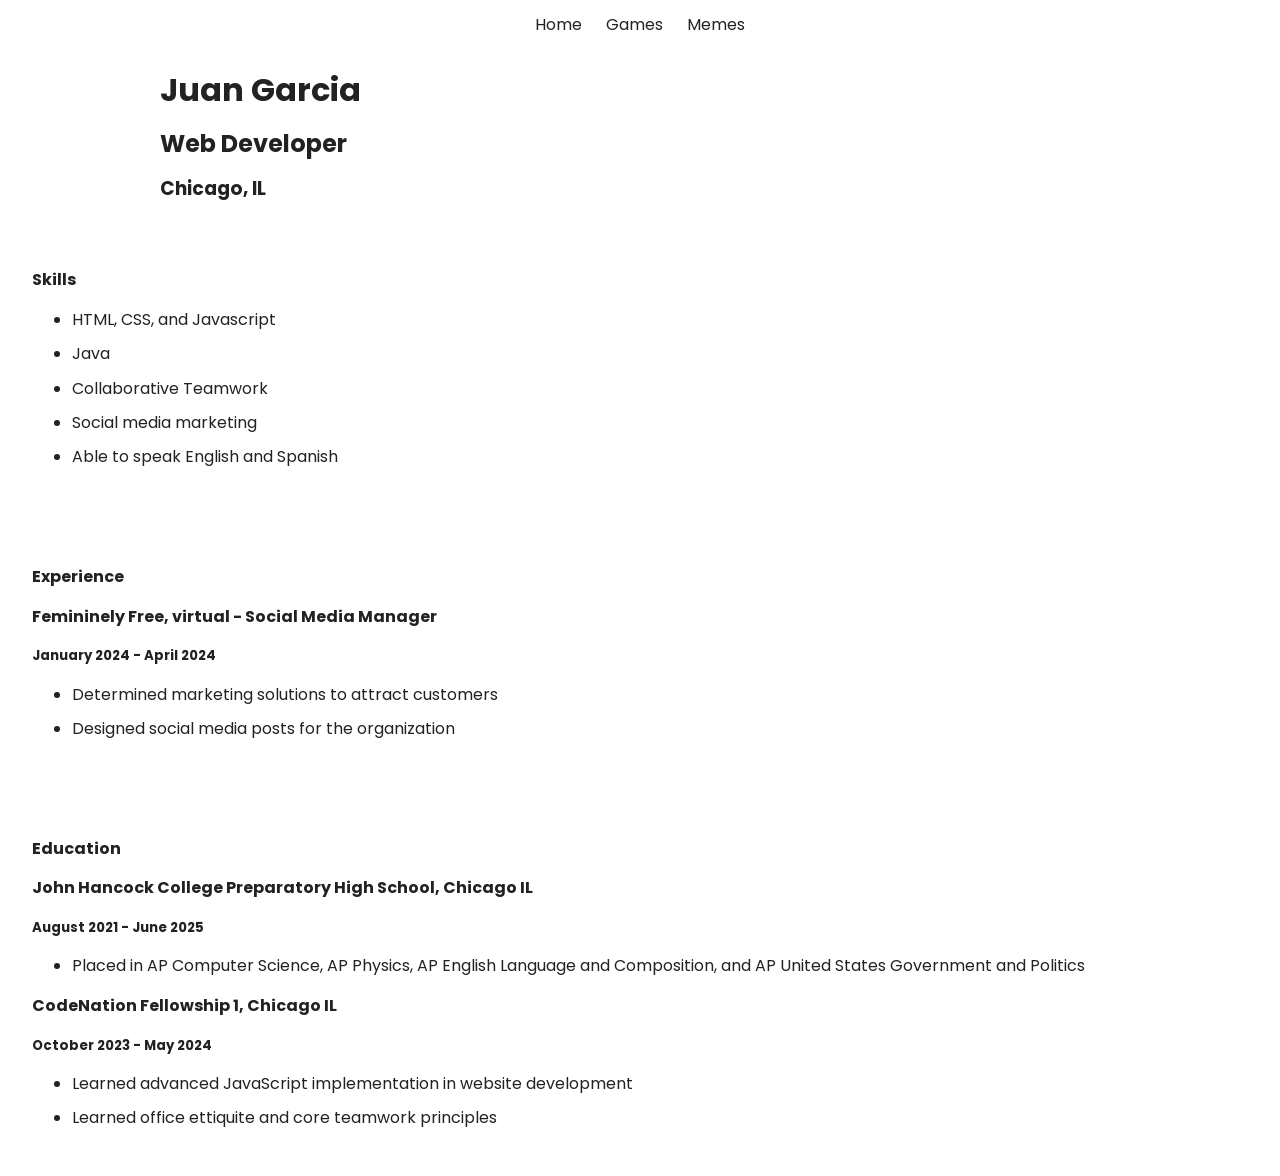
==== index.html @ 6dbe1d92 "Switched back to intro-section with some new sizes" ====
<!DOCTYPE html>
<html lang="en">

<head>
  <meta charset="utf-8">
  <title>ITMD 361 Project 2</title>
  <link rel="stylesheet" href="cssReset/normalize.css">
  <link href="https://fonts.googleapis.com/css2?family=Poppins:wght@400;700&display=swap" rel="stylesheet">
  <link rel="stylesheet" href="css/style.css">
</head>

<body>
  <header>
    <nav>
	  <ul>
      <li><a href="index.html">Home</a></li>
      <li><a href="games.html">Games</a></li>
      <li><a href="memes.html">Memes</a></li>
	  </ul>
    </nav>
  </header>
  <div class="intro-section">
    <h1>Juan Garcia</h1>
    <h2>Web Developer</h2>
    <h3>Chicago, IL</h3>
  </div>
  <section>
    <h4>Skills</h4>
    <ul>
    <li><p>HTML, CSS, and Javascript</p></li>
    <li><p>Java</p></li>
    <li><p>Collaborative Teamwork</p></li>
    <li><p>Social media marketing</p></li>
    <li><p>Able to speak English and Spanish</p></li>
  </ul>
  </section>
  <section>
    <h4>Experience</h4>
    <h4>Femininely Free, virtual - Social Media Manager</h4>
    <h5>January 2024 - April 2024</h5>
    <ul>
      <li><p>Determined marketing solutions to attract customers</p></li>
      <li><p>Designed social media posts for the organization</p></li>
    </ul>
  </section>
  <section>
    <h4>Education</h4>
    <h4>John Hancock College Preparatory High School, Chicago IL</h4>
    <h5>August 2021 - June 2025</h5>
    <ul>
      <li><p>Placed in AP Computer Science, AP Physics, AP English Language and Composition, and AP United States Government and Politics</p></li>
    </ul>
    <h4>CodeNation Fellowship 1, Chicago IL</h4>
    <h5>October 2023 - May 2024</h5>
    <ul>
      <li><p>Learned advanced JavaScript implementation in website development</p></li>
      <li><p>Learned office ettiquite and core teamwork principles</p></li>
    </ul>
  </section>
</body>

</html>
---- css/style.css ----
/* Shared styling  */
html, body {
  height: 100%;
  font-family: 'Poppins', Arial, sans-serif;
  margin: 0;
  color: #222;
}
header nav ul {
  list-style: none;
  display: flex;
  justify-content: center;
  gap: 1.5rem;
  padding: 1rem 0;
  margin: 0;
}
a {
  text-decoration: none;
  color: #222;
}
img, video{
  max-width: 100%;
  height: auto;
}
main, section {
  padding: 2rem;
}
.intro-section {
  max-width: 60rem;
  margin: 0 auto;
  padding: 0 2rem;
}
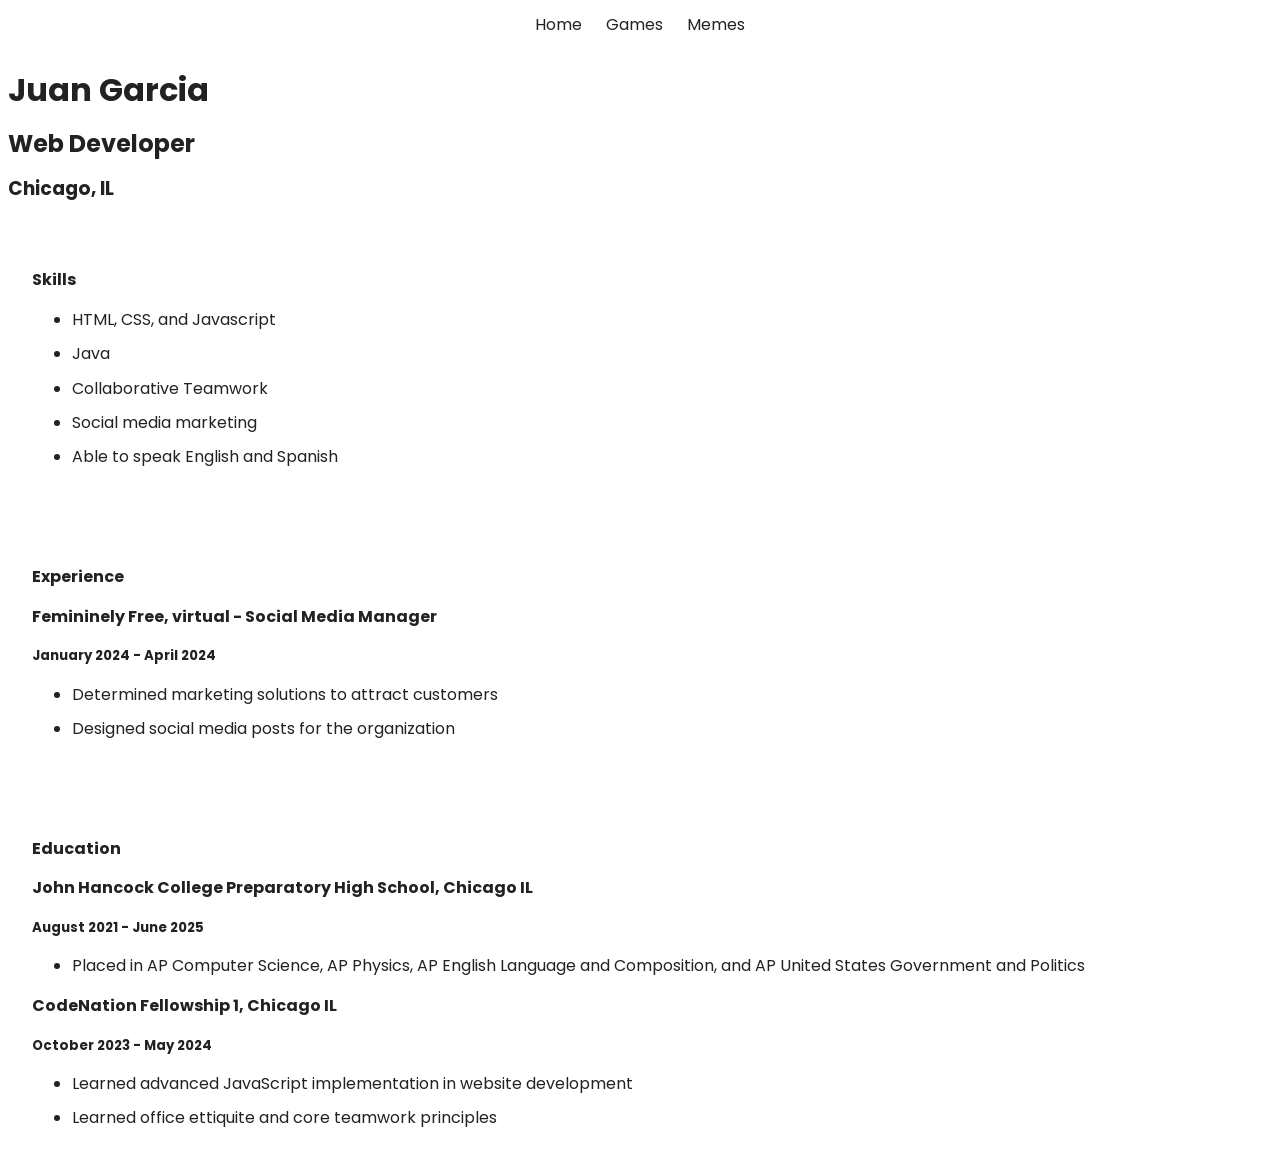
==== commit 0105e1ab: "Completed memes styling The HTML pages were also organized to better work with the CSS" ====
--- a/index.html
+++ b/index.html
@@ -9,7 +9,7 @@
   <link rel="stylesheet" href="css/style.css">
 </head>
 
-<body>
+<body id="index">
   <header>
     <nav>
 	  <ul>
--- a/css/style.css
+++ b/css/style.css
@@ -25,7 +25,79 @@
   padding: 2rem;
 }
 .intro-section {
-  max-width: 60rem;
+  max-width: 90rem;
   margin: 0 auto;
-  padding: 0 2rem;
+  padding: 0 0.5rem;
 }
+
+/* Games page -------------------------------------------------------*/
+#games {
+  background-color: #F08080;
+}
+#games section img {
+  width: 100%;
+  height: auto;
+  border-radius: 0.375rem;
+}
+#games section h2 {
+  position: relative;
+  font-size: 1.5rem;
+  padding-left: 0.75rem;
+}
+#bfsix{
+  font-family:'Courier New', Courier, monospace;
+  color: #361e1e;
+}
+#kh{
+  font-family: 'Brush Script MT', cursive, sans-serif;
+  color: #4e2b2b;
+}
+#miku{
+  font-family: 'Monaco', monospace, sans-serif;
+  color: #663939;
+}
+#cytus{
+  font-family: 'Lucida Console', Monaco, monospace;
+  color: #774242;
+}
+#cod{
+  color: #834949;
+}
+
+/* Memes page -------------------------------------------------------*/
+#memes {
+  background-color: #79e27f;
+}
+#memes section video {
+  width: 100%;
+  height: auto;
+  border-radius: 0.375rem;
+}
+#subtitle {
+  font-style: italic;
+  color: #1a3b1a;
+}
+#miningBricks{
+  color: #1f3b21;
+}
+#bfsixExp{
+  color: #2b512d;
+}
+#bugatti{
+  color: #366438;
+}
+#bugattiTwo{
+  color: #407643;
+}
+#pancakes{
+  color: #4d8d50;
+}
+/* body.index {
+  background-color: #31aaea;
+}
+body.index section ul {
+  column-count: 2;
+  column-gap: 1.5rem;
+  font-size: 1rem;
+  line-height: 1.5;
+}
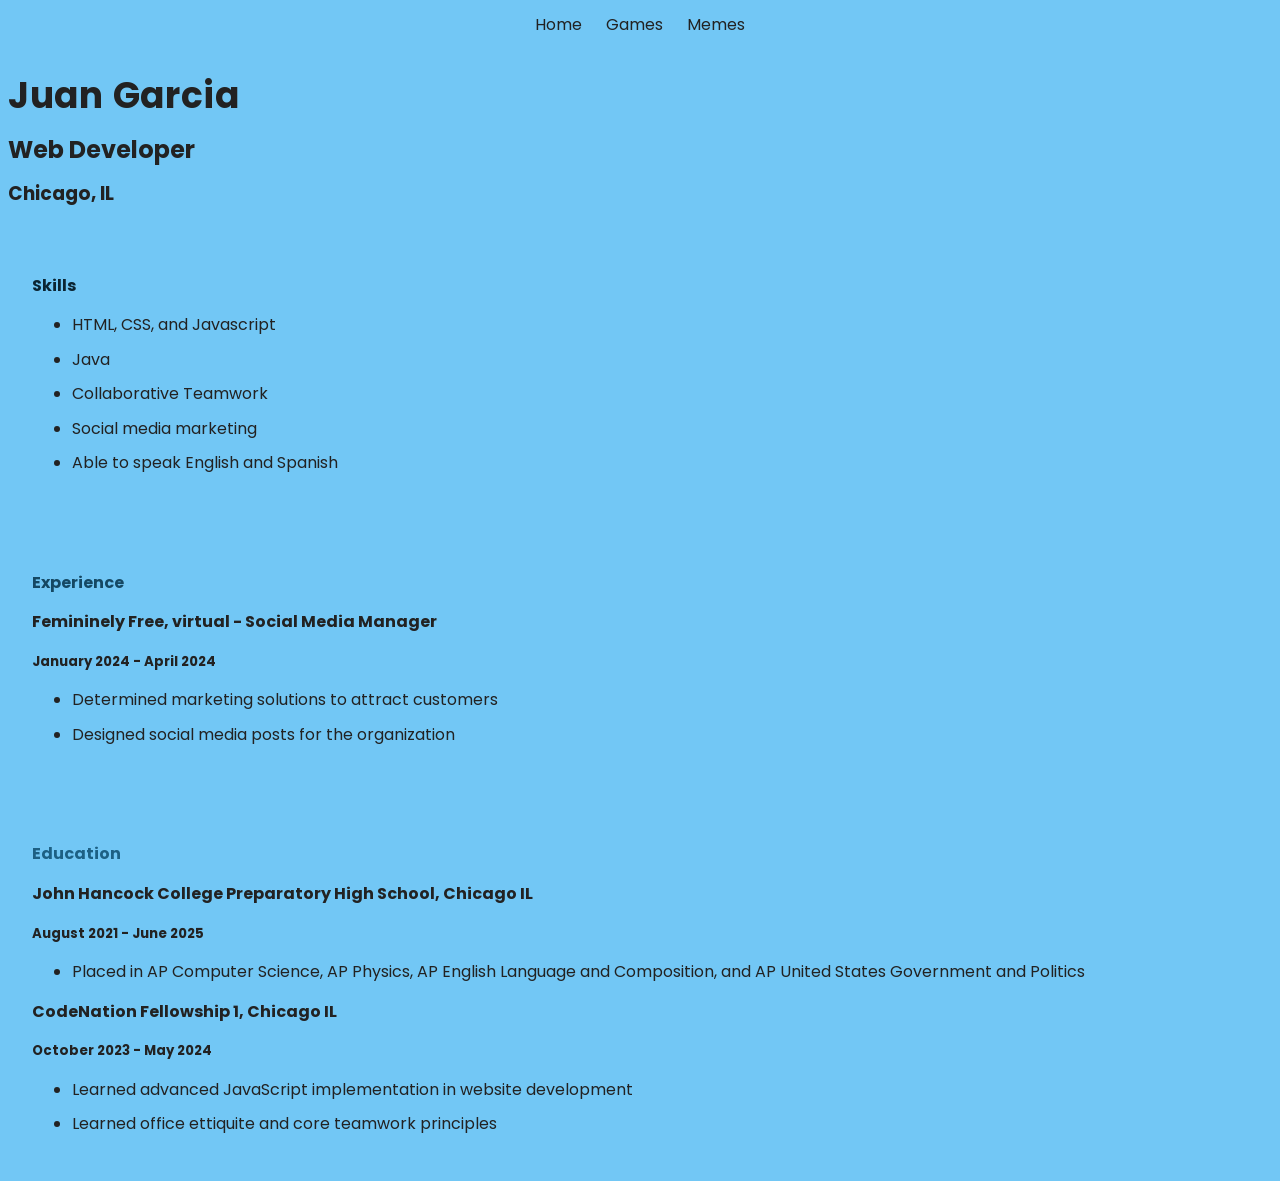
==== commit 2702aad6: "Completed styling for index page" ====
--- a/index.html
+++ b/index.html
@@ -25,7 +25,7 @@
     <h3>Chicago, IL</h3>
   </div>
   <section>
-    <h4>Skills</h4>
+    <h4 id="skills">Skills</h4>
     <ul>
     <li><p>HTML, CSS, and Javascript</p></li>
     <li><p>Java</p></li>
@@ -35,7 +35,7 @@
   </ul>
   </section>
   <section>
-    <h4>Experience</h4>
+    <h4 id="experiences">Experience</h4>
     <h4>Femininely Free, virtual - Social Media Manager</h4>
     <h5>January 2024 - April 2024</h5>
     <ul>
@@ -44,7 +44,7 @@
     </ul>
   </section>
   <section>
-    <h4>Education</h4>
+    <h4 id="education">Education</h4>
     <h4>John Hancock College Preparatory High School, Chicago IL</h4>
     <h5>August 2021 - June 2025</h5>
     <ul>
--- a/css/style.css
+++ b/css/style.css
@@ -30,7 +30,24 @@
   padding: 0 0.5rem;
 }
 
-/* Games page -------------------------------------------------------*/
+#index {
+  background-color: #72c7f5;
+}
+#index h1 {
+  font-size: 2.25rem;
+  letter-spacing: 0.02em;
+  margin-bottom: 0.5rem;
+}
+#skills{
+  color: #0b2533;
+}
+#experiences{
+  color: #154863;
+}
+#education{
+  color: #1d6084;
+}
+
 #games {
   background-color: #F08080;
 }
@@ -64,7 +81,6 @@
   color: #834949;
 }
 
-/* Memes page -------------------------------------------------------*/
 #memes {
   background-color: #79e27f;
 }
@@ -91,13 +107,4 @@
 }
 #pancakes{
   color: #4d8d50;
-}
-/* body.index {
-  background-color: #31aaea;
-}
-body.index section ul {
-  column-count: 2;
-  column-gap: 1.5rem;
-  font-size: 1rem;
-  line-height: 1.5;
 }
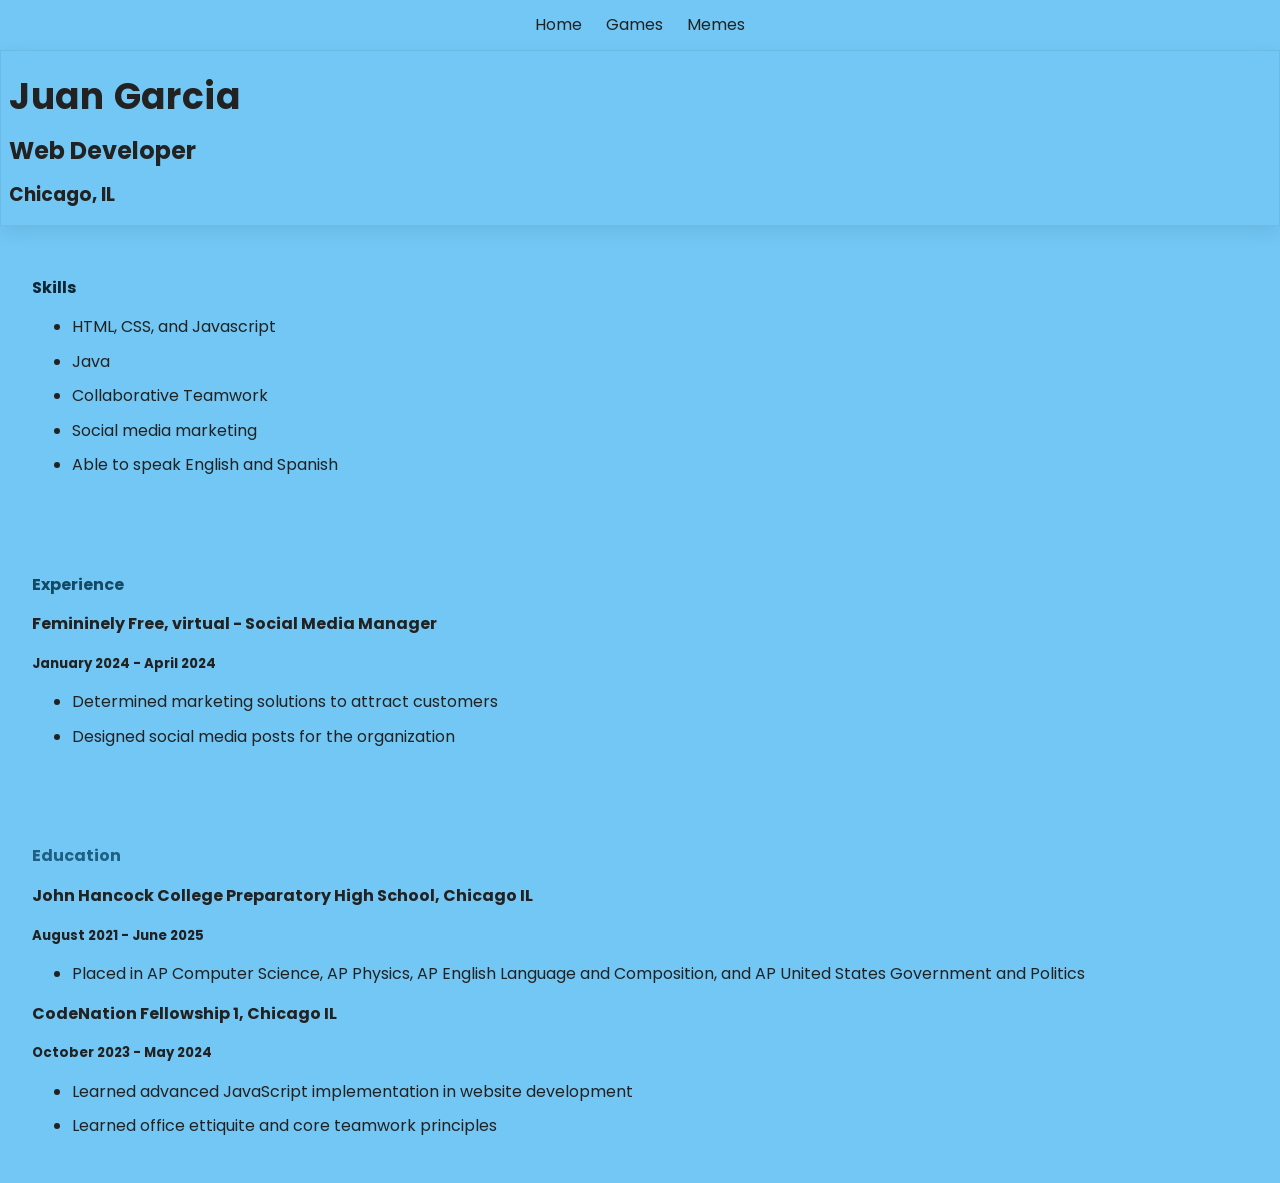
==== commit f9e20e99: "Fixed a styling typo that occurred" ====
--- a/index.html
+++ b/index.html
@@ -4,7 +4,7 @@
 <head>
   <meta charset="utf-8">
   <title>ITMD 361 Project 2</title>
-  <link rel="stylesheet" href="cssReset/normalize.css">
+  <link rel="stylesheet" href="css/normalize.css">
   <link href="https://fonts.googleapis.com/css2?family=Poppins:wght@400;700&display=swap" rel="stylesheet">
   <link rel="stylesheet" href="css/style.css">
 </head>
@@ -19,7 +19,7 @@
 	  </ul>
     </nav>
   </header>
-  <div class="intro-section">
+  <div id="intro-section">
     <h1>Juan Garcia</h1>
     <h2>Web Developer</h2>
     <h3>Chicago, IL</h3>
--- a/css/style.css
+++ b/css/style.css
@@ -32,6 +32,13 @@
 
 #index {
   background-color: #72c7f5;
+}
+#intro-section {
+  max-width: 90rem;
+  margin: 0 auto;
+  padding: 0 0.5rem;
+  box-shadow: 0 6px 18px rgba(0,0,0,0.08); 
+  border: 1px solid rgba(0,0,0,0.06);
 }
 #index h1 {
   font-size: 2.25rem;
@@ -95,6 +102,8 @@
 }
 #miningBricks{
   color: #1f3b21;
+  max-height: 30%;
+  object-fit: contain;
 }
 #bfsixExp{
   color: #2b512d;
